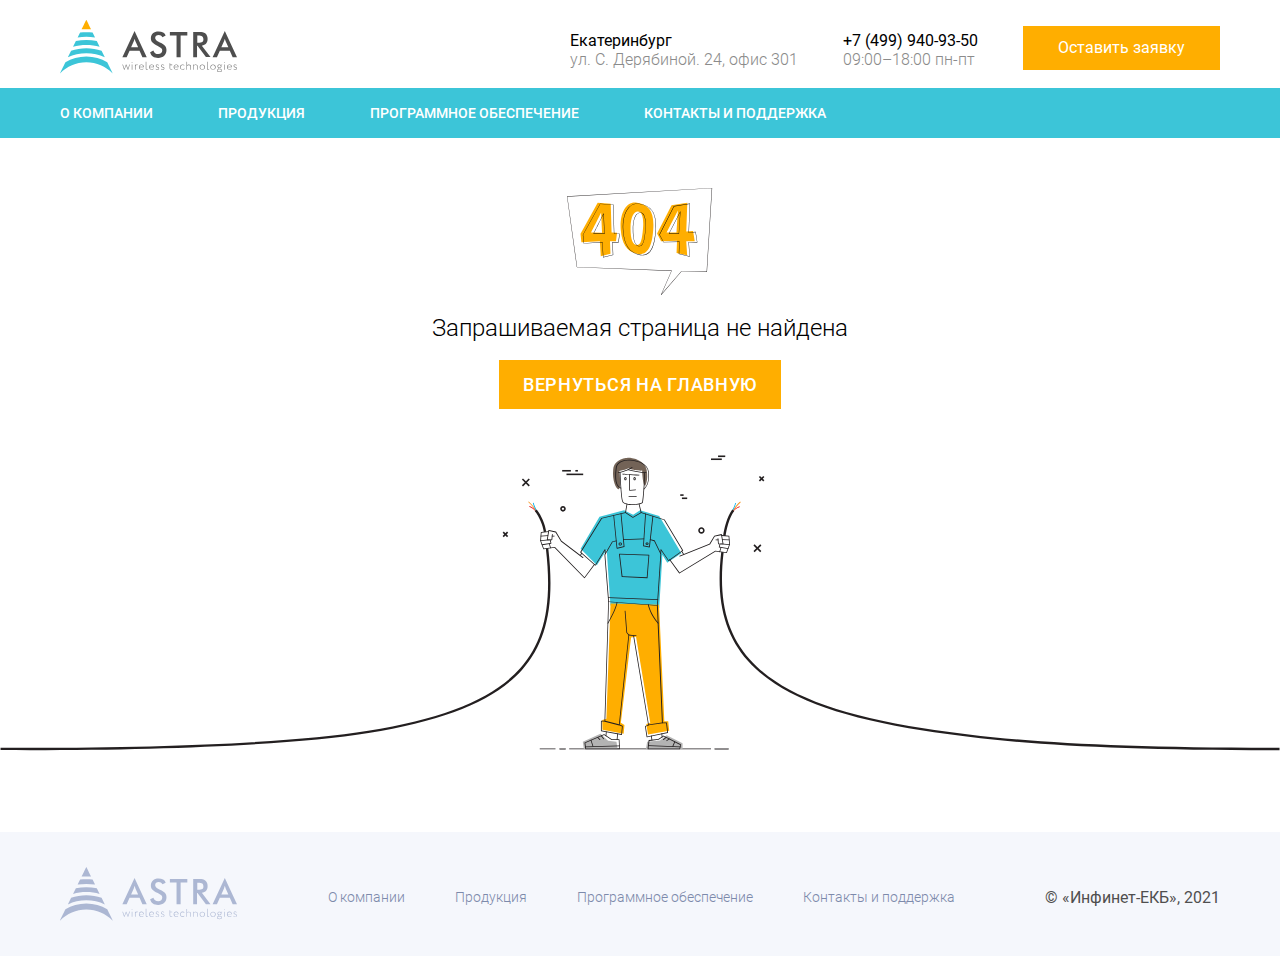
==== infinet-ekb-00-404.html @ 6ecb18d7 "desktop" ====
<!DOCTYPE html>
<html lang="ru">
    <head>
        <meta charset="utf-8" />
        <title>Инфинет-ЕКБ</title>

        <link rel="stylesheet" href="css/styles.css" />

        <meta http-equiv="x-ua-compatible" content="ie=edge" />
        <meta name="viewport" content="width=device-width" />
    </head>

    <body>

        <!-- wrapper -->
        <div class="wrapper">

            <header>
                <div class="header-container">
                    <div class="container">
                        <div class="logo"><a href="#"><svg><use xlink:href="images/sprite.svg#logo"></use></svg><svg><use xlink:href="images/sprite.svg#logo-fixed"></use></svg></a></div>

                        <div class="header-btn"><a href="windows/request.html" class="window-link">Оставить заявку</a></div>

                        <div class="header-phone">
                            <div class="header-text"><a href="tel:+74999409350">+7 (499) 940-93-50</a></div>
                            <div class="header-notice">09:00–18:00 пн-пт</div>
                        </div>

                        <div class="header-address">
                            <div class="header-text">Екатеринбург</div>
                            <div class="header-notice">ул. С. Дерябиной. 24, офис 301</div>
                        </div>
                    </div>
                </div>

                <nav class="nav">
                    <div class="container">
                        <ul>
                            <li><a href="#company">О компании</a></li>
                            <li><a href="#catalogue">Продукция</a></li>
                            <li><a href="#software">Программное обеспечение</a></li>
                            <li><a href="#contacts">Контакты и поддержка</a></li>
                        </ul>
                    </div>
                </nav>
            </header>

            <div class="page-404">
                <div class="page-404-title"><img src="images/page-404-title.svg" alt="" /></div>
                <div class="page-404-text">Запрашиваемая страница не найдена</div>
                <div class="page-404-link"><a href="#">вернуться на главную</a></div>
                <div class="page-404-img"><img src="images/page-404-img.svg" alt="" /></div>
            </div>

        </div>
        <!-- wrapper END -->

        <footer>
            <div class="container">
                <div class="footer-container">
                    <div class="footer-menu">
                        <ul>
                            <li><a href="#company">О компании</a></li>
                            <li><a href="#catalogue">Продукция</a></li>
                            <li><a href="#software">Программное обеспечение</a></li>
                            <li><a href="#contacts">Контакты и поддержка</a></li>
                        </ul>
                    </div>
                    <div class="footer-logo"><svg><use xlink:href="images/sprite.svg#logo-footer"></use></svg></div>
                    <div class="footer-copyrights">© «Инфинет-ЕКБ», 2021</div>
                </div>
            </div>
        </footer>

        <script>
            var pathTemplate = './';
        </script>
        <script src="js/fonts.js"></script>

        <script src="js/svg4everybody.min.js"></script>
        <script>svg4everybody();</script>

        <script src="js/jquery-3.4.1.min.js"></script>
        <script src="js/jquery.mask.min.js"></script>
        <script src="js/validation/jquery.validate.min.js"></script>
        <script src="js/validation/messages_ru.js"></script>
        <script src="js/tools.js"></script>

    </body>
</html>
---- css/styles.css ----
*,
*::before,
*::after {outline:none; box-sizing:border-box}

html {min-width:480px; height:100%}

body {min-width:480px; height:100%; margin:0; padding:0; font:300 18px/27px Roboto, sans-serif; color:#000; background:#fff; -webkit-text-size-adjust:100%; -webkit-font-smoothing:antialiased; -moz-osx-font-smoothing:grayscale; overflow-anchor:none}
.fonts-loaded body {font-family:Roboto, sans-serif}

a {color:#00aec6; text-decoration:underline}
@media screen and (min-width:1200px) {
    a:hover {text-decoration:none}
}

img {border:none; max-width:100%; height:auto}
iframe {border:none; max-width:100%}

::-ms-clear {display:none}

strong, b {font-weight:bold}

h1 {margin:80px 0 40px 0; padding:0; font-weight:normal; font-size:48px; line-height:48px}
h2 {margin:60px 0 30px 0; padding:0; font-weight:normal; font-size:24px; line-height:36px}
p {margin:27px 0; padding:0}

.form-label {margin:30px 0 0 0; font-weight:normal}
.form-label:first-child {margin:0}
.form-label span {color:#ffda8b}

.form-input {position:relative; margin:3px 0 0 0}
.form-input input,
.form-input textarea {position:relative; border:2px solid #fff; font:24px/36px Arial, sans-serif; color:#000; vertical-align:top; margin:0; padding:9px 13px 10px 13px; width:100%; height:59px; box-sizing:border-box; outline:none; border-radius:0; background:#fff; -webkit-appearance:none; transition:border-color 0.2s}
.fonts-loaded .form-input input,
.fonts-loaded .form-input textarea {font-family:Roboto, sans-serif}
.form-input textarea {height:156px; resize:none; overflow:auto}
.form-input input.error,
.form-input textarea.error {border-color:#ffda8b}
label.error {display:block; position:absolute; right:0; bottom:-27px; font-weight:normal; font-size:18px; line-height:27px; letter-spacing:0; text-align:right; color:#ffda8b}

.form-input input:-webkit-autofill,
.form-input input:-webkit-autofill:active,
.form-input input:-webkit-autofill:focus,
.form-input input:-webkit-autofill:hover {-webkit-text-fill-color:#000; caret-color:#000; -webkit-transition:background-color 999999s ease-in-out 0s; transition:background-color 999999s ease-in-out 0s}

.form-checkbox {font-size:16px; line-height:19px; font-weight:normal}
.form-checkbox::after {content:""; display:block; clear:both}
.form-checkbox label {float:left; display:block; cursor:pointer; position:relative}
.form-checkbox input {display:none}
.form-checkbox span {display:block; position:relative; padding:0 0 0 28px}
.form-checkbox span::before {content:""; display:block; width:20px; height:20px; border:1px solid #fff; position:absolute; left:0; top:0; background:url(../images/checkbox.svg) no-repeat -999px -999px}
.form-checkbox input.error+span,
.form-checkbox input.error+label.error+span {padding-bottom:27px}
.form-checkbox input.error+span::before,
.form-checkbox input.error+label.error+span::before {border-color:#ffda8b}
.form-checkbox input:checked+span::before,
.form-checkbox input:checked+label.error+span::before {background-position:center; border-color:#fff; background-color:#ffae00}
.form-checkbox label.error {position:absolute; float:none; bottom:0}

.form-submit input {display:inline-block; vertical-align:top; margin:0; padding:0 30px; height:59px; overflow:visible; outline:none; text-decoration:none; background:transparent; color:#fff; border:2px solid #fff; border-radius:0; font:500 14px/55px Arial, Helvetica, sans-serif; letter-spacing:0.05em; text-transform:uppercase; text-align:center; position:relative; -webkit-appearance:none; cursor:pointer; transition:background 0.2s; box-sizing:border-box}
.fonts-loaded .form-submit input {font-family:Roboto, sans-serif}
@media screen and (min-width:1200px) {
    .form-submit input:hover {background:#ffae00}
}

.form-ctrl {margin:30px 0 0 0}
.form-ctrl::after {content:""; display:block; clear:both}
.form-ctrl .form-checkbox {float:left; margin:21px 0 0 0}
.form-ctrl .form-submit {float:right}

.container {max-width:1200px; margin:0 auto; padding:0 20px}
.container::after {content:""; display:block; clear:both}

.wrapper {width:100%; min-width:480px; min-height:100%; position:relative; overflow:hidden; padding:0 0 205px 0}

header {height:138px}

.header-container {height:88px}

@media screen and (min-width:1200px) {
    header.fixed .header-container {position:fixed; left:0; top:-88px; right:0; z-index:99}
}

.logo {float:left; margin:20px 0 0 0}
.logo svg {display:block; fill:none; width:177px; height:54px}
.logo svg:nth-child(2) {display:none}

@media screen and (min-width:1200px) {
    header.fixed .logo {margin:0; position:relative; top:99px}
    header.fixed .logo svg {width:89px; height:28px}
    header.fixed .logo svg:nth-child(1) {display:none}
    header.fixed .logo svg:nth-child(2) {display:block}
}

.header-btn {float:right; margin:26px 0 0 0}
.header-btn a {display:block; width:197px; height:44px; background:#ffae00; color:#fff; font-weight:normal; font-size:16px; line-height:44px; text-decoration:none; text-align:center; transition:background 0.2s}
@media screen and (min-width:1200px) {
    .header-btn a:hover {background:rgba(255, 174, 0, 0.8)}
}

@media screen and (min-width:1200px) {
    header.fixed .header-btn {margin:0; position:relative; top:88px}
    header.fixed .header-btn a {height:50px; line-height:50px}
}

.header-phone {float:right; margin:31px 45px 0 0}
.header-address {float:right; margin:31px 45px 0 0}
.header-text {font-size:16px; line-height:19px; font-weight:normal}
.header-text a {color:#000; text-decoration:none}
@media screen and (min-width:1200px) {
    .header-text a:hover {text-decoration:underline}
}
.header-notice {font-size:16px; line-height:19px; color:#8b8b8b}

.nav {height:50px; background:#3cc5d8}
.nav ul {margin:0; padding:0; list-style:none; font-weight:500; font-size:14px; line-height:50px; text-transform:uppercase}
.nav ul li {float:left; margin:0 0 0 65px; padding:0}
.nav ul li:first-child {margin:0}
.nav ul li::before {display:none}
.nav ul li a {color:#fff; text-decoration:none}
@media screen and (min-width:1200px) {
    .nav ul li a:hover {text-decoration:underline}
}

@media screen and (min-width:1200px) {
    header.fixed .nav {position:fixed; left:0; top:0; right:0; z-index:98; box-shadow:0px 10px 10px rgba(0, 0, 0, 0.15)}
    header.fixed .nav ul {margin:0 0 0 201px}
    header.fixed .nav ul li {margin:0 0 0 50px}
    header.fixed .nav ul li:first-child {margin:0}
}

.promo {background:url(../images/promo.jpg) no-repeat center; background-size:cover; padding:80px 0; color:#fff}
.promo-title {font-weight:500; font-size:48px; line-height:62px}
.promo-list {margin:30px 0 0 0}
.promo-list ul {margin:0; padding:0; list-style:none}
.promo-list ul li {margin:10px 0 0 0; padding:0 0 0 20px; position:relative}
.promo-list ul li::before {display:none}
.promo-list ul li::after {content:""; display:block; width:10px; height:11px; position:absolute; left:0; top:8px; background:url(../images/li.svg) no-repeat}

.main-block {padding:100px 0 0 0}
.main-block-title {font-weight:normal; font-size:48px; line-height:48px}

.company {margin:40px 0 0 0; display:table; width:100%}
.company-text {display:table-cell; vertical-align:middle; padding:0 78px 0 0}
.company-text-main {font-weight:normal; font-size:24px; line-height:36px}
.company-text-add {margin:20px 0 0 0}
.company-photo {display:table-cell; vertical-align:middle; width:590px}
.company-photo-inner {position:relative; width:590px; line-height:0}
.company-photo-inner img {display:block; width:100%}
.company-photo-inner::after {content:""; display:block; position:absolute; left:0; bottom:0; border-left:50px solid #fff; border-top:50px solid transparent}

.catalogue-text {margin:40px 0 0 0}

.catalogue {margin:28px 0 0 0; border-top:1px solid #e7e7e7; border-left:1px solid #e7e7e7; font-size:0; line-height:0; letter-spacing:-1px}
.catalogue-item {display:inline-block; vertical-align:top; width:25%; border-bottom:1px solid #e7e7e7; border-right:1px solid #e7e7e7}
.catalogue-item a {display:block; position:relative; padding:40px 30px; text-decoration:none; color:#000; transition:box-shadow 0.2s}
@media screen and (min-width:1200px) {
    .catalogue-item a:hover {z-index:1; box-shadow:0 0 10px rgba(0, 0, 0, 0.15)}
}
.catalogue-item-photo {height:220px; line-height:220px; text-align:center}
.catalogue-item-photo img {display:inline-block; vertical-align:middle; max-height:100%}
.catalogue-item-title {display:table; width:100%; margin:22px 0 0 0}
.catalogue-item-title-type {display:table-cell; vertical-align:middle; width:46px}
.catalogue-item-title-type-inner {width:46px; height:53px; position:relative; text-align:center; padding:27px 0 0 0; font-size:14px; line-height:16px; letter-spacing:0; font-weight:bold; color:#fff; text-transform:uppercase}
.catalogue-item-title-type-inner svg {display:block; width:46px; height:53px; position:absolute; left:0; top:0; fill:none}
.catalogue-item-title-type-inner span {position:relative}
.catalogue-item-title-text {display:table-cell; vertical-align:middle; padding:0 0 0 16px; font-size:18px; line-height:27px; letter-spacing:0; font-weight:normal; text-decoration:underline}
@media screen and (min-width:1200px) {
    .catalogue-item a:hover .catalogue-item-title-text {text-decoration:none}
}

.catalogue-docs-title {margin:60px 0 0 0; font-weight:normal; font-size:30px; line-height:45px}
.catalogue-docs {margin:30px 0 0 0}

.doc-link {margin:20px 0 0 0}
.doc-link a {display:table; text-decoration:none; color:#000}
.doc-link-icon {display:table-cell; vertical-align:middle; width:46px}
.doc-link-icon-inner {width:46px; height:53px; position:relative; text-align:center; padding:27px 0 0 0; font-size:14px; line-height:16px; letter-spacing:0; font-weight:bold; color:#fff; text-transform:uppercase}
.doc-link-icon-inner svg {display:block; width:46px; height:53px; position:absolute; left:0; top:0; fill:none}
.doc-link-icon-inner span {position:relative}
.doc-link-text {display:table-cell; vertical-align:bottom; padding:0 0 5px 13px; font-weight:normal}
.doc-link-title {text-decoration:underline}
@media screen and (min-width:1200px) {
    .doc-link a:hover .doc-link-title {text-decoration:none}
}
.doc-link-size {text-decoration:underline; color:#acb7d3; margin:0 0 0 5px}
@media screen and (min-width:1200px) {
    .doc-link a:hover .doc-link-size {text-decoration:none}
}

.software-about {margin:40px 0 0 0; display:table; width:100%}
.software-about-text {display:table-cell; vertical-align:middle; padding:0 0 0 49px}
.software-about-text-main {font-weight:normal; font-size:24px; line-height:36px}
.software-about-text-add {margin:20px 0 0 0}
.software-about-photo {display:table-cell; vertical-align:middle; width:460px}
.software-about-photo-inner {position:relative; width:460px; line-height:0}
.software-about-photo-inner img {display:block; width:100%}
.software-about-photo-inner::after {content:""; display:block; position:absolute; left:0; bottom:0; border-left:50px solid #fff; border-top:50px solid transparent}

.software-terms {margin:40px 0 0 0; display:table; width:100%}
.software-terms-text {display:table-cell; vertical-align:middle; padding:0 57px 0 0}
.software-terms-text-main {font-weight:normal; font-size:24px; line-height:36px}
.software-terms-text-add {margin:30px 0 0 0}
.software-terms-text-add p {margin:27px 0 0 0}
.software-terms-text-add p:first-child {margin:0}
.software-terms-photo {display:table-cell; vertical-align:middle; width:460px}
.software-terms-photo-inner {position:relative; width:460px; line-height:0}
.software-terms-photo-inner img {display:block; width:100%}
.software-terms-photo-inner::after {content:""; display:block; position:absolute; left:0; bottom:0; border-left:50px solid #fff; border-top:50px solid transparent}

.software-docs {margin:60px 0 0 0}

.contacts::after {content:""; display:block; clear:both}
.contacts-info {float:left; width:33.88%; padding:59px 0 0 0}

.contacts-rows {margin:40px 0 0 0}
.contacts-row {margin:30px 0 0 0}
.contacts-row-label {font-weight:normal; color:#a7a4a1}
.contacts-row-text {font-weight:normal; font-size:24px; line-height:36px; margin:5px 0 0 0}
.contacts-phone {color:#000; text-decoration:none}
@media screen and (min-width:1200px) {
    .contacts-phone:hover {text-decoration:underline}
}
.contacts-row-notice {margin:10px 0 0 0; font-weight:normal}
.contacts-docs {margin:50px 0 0 0; border-top:1px solid #acb7d3; padding:10px 0 0 0}

.support {float:right; width:55.26%; padding:49px 36px 37px 36px; border-top:10px solid #ffda8b; background:#3cc5d8; color:#fff; position:relative}
.support::before {content:""; display:block; position:absolute; left:0; bottom:0; border-left:35px solid #fff; border-top:35px solid transparent}
.support form {margin:40px 0 0 0; padding:0}
.support a {color:#fff}

.page-text {max-width:766px; margin:0 auto}

.page-404 {margin:50px 0 0 0; text-align:center}
.page-404-title {line-height:0; padding:0 32px 0 0 0}
.page-404-text {margin:20px 0 0 0; font-size:24px; line-height:24px}
.page-404-link {margin:20px 0 0 0}
.page-404-link a {display:inline-block; vertical-align:top; width:282px; height:49px; background:#ffae00; color:#fff; font-weight:500; font-size:18px; line-height:49px; text-decoration:none; text-align:center; transition:background 0.2s; text-transform:uppercase; letter-spacing:0.04em}
@media screen and (min-width:1200px) {
    .header-btn a:hover {background:rgba(255, 174, 0, 0.8)}
}
.page-404-img {line-height:0; margin:46px 0 0 0}
.page-404-img img {display:block; width:100%}

footer {height:124px; position:relative; margin:-124px 0 0 0; background:#f5f7fc}

.footer-container {position:relative}

.footer-menu {float:right; margin:55px 22.84% 0 0; font-size:14px; line-height:21px}
.footer-menu ul {margin:0; padding:0; list-style:none}
.footer-menu ul li {float:left; margin:0 0 0 50px; padding:0}
.footer-menu ul li:first-child {margin:0}
.footer-menu ul li::before {display:none}
.footer-menu ul li a {color:#7d8aab; text-decoration:none}
@media screen and (min-width:1200px) {
    .footer-menu ul li a:hover {text-decoration:underline}
}

.footer-logo {position:absolute; left:0; top:35px}
.footer-logo svg {display:block; fill:none; width:177px; height:54px}

.footer-copyrights {position:absolute; right:0; top:56px; font-size:16px; line-height:19px; color:#504f4f; font-weight:normal}

.window-open,
.window-open body {overflow:hidden; position:fixed; left:0; top:0; right:0; bottom:0}

.window {position:fixed; left:0; top:0; right:0; bottom:0; overflow:auto; z-index:999; background:rgba(0, 67, 77, 0.8); text-align:center}
.window::before {content:""; display:inline-block; height:100%; vertical-align:middle}
.window-loading {position:absolute; left:0; top:0; right:0; bottom:0; background:url(../images/loading.gif) no-repeat center}
.window-container {display:inline-block; vertical-align:middle; position:relative; text-align:left; background:#3cc5d8; margin:0; transition:opacity 0.2s}
.window-container-preload {opacity:0}
.window-close {display:block; position:absolute; right:0; top:0; width:94px; height:106px}
.window-close svg {display:block; width:24px; height:24px; fill:#fff; transition:fill 0.2s; position:absolute; left:50%; top:50%; margin:-12px 0 0 -12px}
@media screen and (min-width:1200px) {
    .window-close:hover svg {fill:#ffae00}
}

.window-request {width:640px}

.window-title {background:#0fa7bc; padding:32px 94px 32px 37px; color:#fff; font-size:42px; line-height:42px}

.window-form-container {padding:40px 35px; color:#fff}
.window-form-container a {color:#fff}

.window-form-container form {margin:0; padding:0}
.window-form-container .form-ctrl {margin:20px 0 0 0}
.window-form-container .form-ctrl .form-checkbox {float:none; margin:0}
.window-form-container .form-ctrl .form-submit {float:none; margin:53px -35px -40px -35px; background:#0fa7bc; padding:24px 35px; text-align:right}

.window-btns {padding:24px 35px; text-align:center; background:#0fa7bc}
.window-btns a {display:inline-block; vertical-align:top; margin:0; min-width:230px; padding:0 30px; height:59px; overflow:visible; outline:none; text-decoration:none; background:transparent; color:#fff; border:2px solid #fff; border-radius:0; font-weight:500; font-size:18px; line-height:55px; letter-spacing:0.05em; text-transform:uppercase; text-align:center; position:relative; -webkit-appearance:none; cursor:pointer; transition:background 0.2s; box-sizing:border-box}
@media screen and (min-width:1200px) {
    .window-btns a:hover {background:#ffae00}
}

.window-success-container {display:table; margin:23px 0 32px 53px}
.window-success-icon {display:table-cell; vertical-align:middle; width:178px; padding:18px 70px 18px 0}
.window-success-icon svg {display:block; width:108px; height:108px}
.window-success-text {display:table-cell; vertical-align:middle; border-left:1px solid #fff; padding:0 0 0 70px; width:300px; font-size:24px; line-height:36px; font-weight:normal}
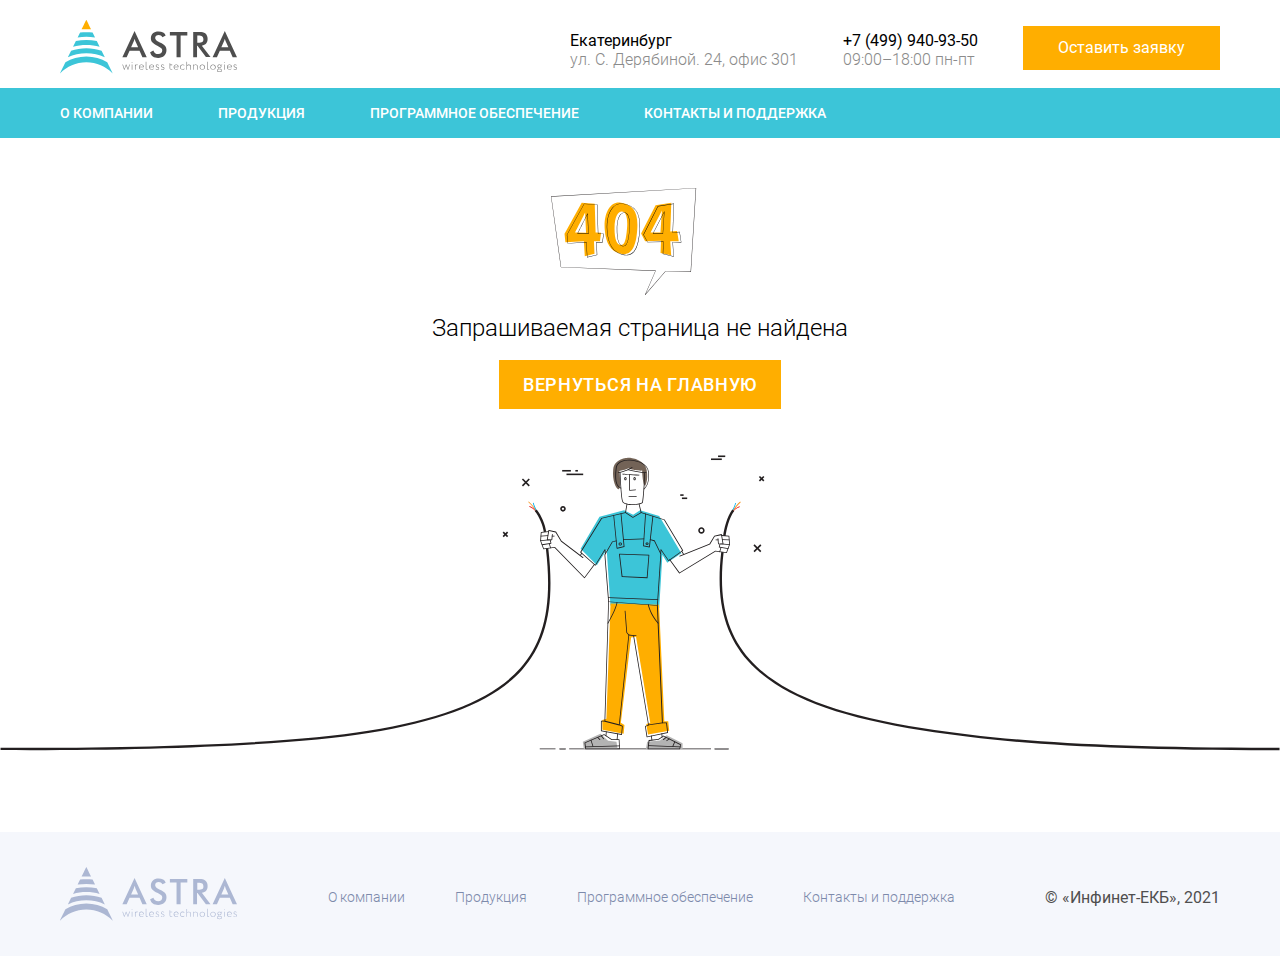
==== commit fa7b69ac: "adaptive" ====
--- a/infinet-ekb-00-404.html
+++ b/infinet-ekb-00-404.html
@@ -18,7 +18,15 @@
             <header>
                 <div class="header-container">
                     <div class="container">
-                        <div class="logo"><a href="#"><svg><use xlink:href="images/sprite.svg#logo"></use></svg><svg><use xlink:href="images/sprite.svg#logo-fixed"></use></svg></a></div>
+                        <div class="logo">
+                            <a href="#">
+                                <svg><use xlink:href="images/sprite.svg#logo"></use></svg>
+                                <svg><use xlink:href="images/sprite.svg#logo-fixed"></use></svg>
+                                <svg><use xlink:href="images/sprite.svg#logo-mobile"></use></svg>
+                            </a>
+                        </div>
+
+                        <a href="#" class="mobile-menu-link"><svg><use xlink:href="images/sprite.svg#mobile-menu-link"></use></svg><svg><use xlink:href="images/sprite.svg#mobile-menu-close"></use></svg></a>
 
                         <div class="header-btn"><a href="windows/request.html" class="window-link">Оставить заявку</a></div>
 
--- a/css/styles.css
+++ b/css/styles.css
@@ -7,6 +7,14 @@
 body {min-width:480px; height:100%; margin:0; padding:0; font:300 18px/27px Roboto, sans-serif; color:#000; background:#fff; -webkit-text-size-adjust:100%; -webkit-font-smoothing:antialiased; -moz-osx-font-smoothing:grayscale; overflow-anchor:none}
 .fonts-loaded body {font-family:Roboto, sans-serif}
 
+@media screen and (min-width:1800px) {
+    body {font-size:20px; line-height:30px}
+}
+
+@media screen and (max-width:767px) {
+    body {font-size:20px; line-height:30px}
+}
+
 a {color:#00aec6; text-decoration:underline}
 @media screen and (min-width:1200px) {
     a:hover {text-decoration:none}
@@ -19,9 +27,23 @@
 
 strong, b {font-weight:bold}
 
-h1 {margin:80px 0 40px 0; padding:0; font-weight:normal; font-size:48px; line-height:48px}
+h1 {margin:60px 0 40px 0; padding:0; font-weight:normal; font-size:48px; line-height:48px}
 h2 {margin:60px 0 30px 0; padding:0; font-weight:normal; font-size:24px; line-height:36px}
 p {margin:27px 0; padding:0}
+
+@media screen and (min-width:1800px) {
+    h2 {margin:40px 0 20px 0}
+}
+
+@media screen and (max-width:1199px) {
+    h1 {margin:60px 0 20px 0; font-size:36px; line-height:47px}
+    h2 {margin:40px 0 20px 0}
+}
+
+@media screen and (max-width:767px) {
+    h1 {margin:40px 0 20px 0}
+    h2 {margin:60px 0 20px 0}
+}
 
 .form-label {margin:30px 0 0 0; font-weight:normal}
 .form-label:first-child {margin:0}
@@ -67,22 +89,61 @@
 .form-ctrl .form-checkbox {float:left; margin:21px 0 0 0}
 .form-ctrl .form-submit {float:right}
 
-.container {max-width:1200px; margin:0 auto; padding:0 20px}
+@media screen and (max-width:767px) {
+    .form-ctrl {margin:20px 0 0 0}
+    .form-ctrl .form-checkbox {float:none; margin:0}
+    .form-ctrl .form-submit {margin:30px 0 0 0; float:none; text-align:right}
+}
+
+.container {margin:0 auto; padding:0 60px}
 .container::after {content:""; display:block; clear:both}
 
+@media screen and (min-width:1800px) {
+    .container {padding:0 160px}
+}
+
+@media screen and (max-width:1199px) {
+    .container {padding:0 40px}
+}
+
+@media screen and (max-width:767px) {
+    .container {padding:0 20px}
+}
+
 .wrapper {width:100%; min-width:480px; min-height:100%; position:relative; overflow:hidden; padding:0 0 205px 0}
 
+@media screen and (max-width:1199px) {
+    .wrapper {padding:138px 0 225px 0}
+}
+
+@media screen and (max-width:767px) {
+    .wrapper {padding:82px 0 270px 0}
+}
+
 header {height:138px}
 
+@media screen and (max-width:1199px) {
+    header {position:fixed; left:0; top:0; right:0; z-index:99; background:#fff; box-shadow:0px 10px 10px rgba(0, 0, 0, 0.15)}
+}
+
+@media screen and (max-width:767px) {
+    header {height:82px}
+}
+
 .header-container {height:88px}
 
 @media screen and (min-width:1200px) {
     header.fixed .header-container {position:fixed; left:0; top:-88px; right:0; z-index:99}
+}
+
+@media screen and (max-width:767px) {
+    .header-container {height:82px}
 }
 
 .logo {float:left; margin:20px 0 0 0}
 .logo svg {display:block; fill:none; width:177px; height:54px}
 .logo svg:nth-child(2) {display:none}
+.logo svg:nth-child(3) {display:none}
 
 @media screen and (min-width:1200px) {
     header.fixed .logo {margin:0; position:relative; top:99px}
@@ -91,6 +152,33 @@
     header.fixed .logo svg:nth-child(2) {display:block}
 }
 
+@media screen and (max-width:1199px) {
+    .logo {margin:22px 0 0 0}
+    .logo svg {width:157px; height:44px}
+}
+
+@media screen and (max-width:767px) {
+    .logo {margin:24px 0 0 0}
+    .logo svg {width:127px; height:36px}
+    .logo svg:nth-child(1) {display:none}
+    .logo svg:nth-child(2) {display:none}
+    .logo svg:nth-child(3) {display:block}
+}
+
+.mobile-menu-link {display:none}
+
+@media screen and (max-width:767px) {
+    .mobile-menu-link {display:block; float:right; margin:0 -20px 0 0; width:80px; height:82px; overflow:hidden; position:relative}
+    .mobile-menu-link svg {display:block; position:absolute; left:50%; top:50%; transform:translate(-50%, -50%)}
+    .mobile-menu-link svg:nth-child(1) {width:40px; height:18px}
+    .mobile-menu-link svg:nth-child(2) {display:none; width:31px; height:32px}
+    .mobile-menu-open .mobile-menu-link svg:nth-child(1) {display:none}
+    .mobile-menu-open .mobile-menu-link svg:nth-child(2) {display:block}
+
+    .mobile-menu-open,
+    .mobile-menu-open body {overflow:hidden; position:fixed; left:0; top:0; right:0; bottom:0}
+}
+
 .header-btn {float:right; margin:26px 0 0 0}
 .header-btn a {display:block; width:197px; height:44px; background:#ffae00; color:#fff; font-weight:normal; font-size:16px; line-height:44px; text-decoration:none; text-align:center; transition:background 0.2s}
 @media screen and (min-width:1200px) {
@@ -100,6 +188,18 @@
 @media screen and (min-width:1200px) {
     header.fixed .header-btn {margin:0; position:relative; top:88px}
     header.fixed .header-btn a {height:50px; line-height:50px}
+}
+
+@media screen and (min-width:1800px) {
+    .header-btn a {width:250px}
+}
+
+@media screen and (max-width:1199px) {
+    .header-btn a {width:157px}
+}
+
+@media screen and (max-width:767px) {
+    .header-btn {display:none}
 }
 
 .header-phone {float:right; margin:31px 45px 0 0}
@@ -110,6 +210,26 @@
     .header-text a:hover {text-decoration:underline}
 }
 .header-notice {font-size:16px; line-height:19px; color:#8b8b8b}
+
+@media screen and (min-width:1800px) {
+    .header-phone {margin:31px 40px 0 0}
+    .header-address {margin:31px 40px 0 0}
+}
+
+@media screen and (max-width:1199px) {
+    .header-phone {margin:31px 30px 0 0}
+    .header-address {margin:31px 25px 0 0}
+    .header-text {font-size:12px; line-height:14px}
+    .header-notice {margin:1px 0 0 0; font-size:12px; line-height:14px}
+}
+
+@media screen and (max-width:767px) {
+    .header-phone {float:right; margin:22px 0 0 0}
+    .header-address {display:none}
+    .header-text {font-size:16px; line-height:37px}
+    .header-text a {display:block; height:37px; padding:0 14px; background:#f5f7fc; border-radius:5px}
+    .header-notice {display:none}
+}
 
 .nav {height:50px; background:#3cc5d8}
 .nav ul {margin:0; padding:0; list-style:none; font-weight:500; font-size:14px; line-height:50px; text-transform:uppercase}
@@ -126,6 +246,22 @@
     header.fixed .nav ul {margin:0 0 0 201px}
     header.fixed .nav ul li {margin:0 0 0 50px}
     header.fixed .nav ul li:first-child {margin:0}
+}
+
+@media screen and (max-width:1199px) {
+    .nav ul {height:50px; text-align:justify; position:relative; overflow:hidden}
+    .nav ul::after {content:""; display:inline-block; width:100%}
+    .nav ul li {float:none; margin:0; display:inline-block; vertical-align:top}
+}
+
+@media screen and (max-width:767px) {
+    .nav {display:none; height:auto; position:fixed; left:0; border-top:1px solid #e4e4e4; top:82px; right:0; bottom:0; overflow:auto; background:#fff; z-index:99}
+    .mobile-menu-open .nav {display:block}
+    .nav .container {padding:0}
+    .nav ul {height:auto; text-align:left}
+    .nav ul::after {display:none}
+    .nav ul li {display:block; border-bottom:1px solid #e4e4e4}
+    .nav ul li a {display:block; padding:29px 20px; font-size:20px; line-height:30px; text-transform:none; font-weight:normal; color:#4e4e4e}
 }
 
 .promo {background:url(../images/promo.jpg) no-repeat center; background-size:cover; padding:80px 0; color:#fff}
@@ -136,19 +272,76 @@
 .promo-list ul li::before {display:none}
 .promo-list ul li::after {content:""; display:block; width:10px; height:11px; position:absolute; left:0; top:8px; background:url(../images/li.svg) no-repeat}
 
-.main-block {padding:100px 0 0 0}
+@media screen and (max-width:1199px) {
+    .promo {padding:62px 0 76px 0}
+    .promo-title {font-size:40px; line-height:52px}
+    .promo-list {margin:20px 0 0 0}
+}
+
+@media screen and (max-width:767px) {
+    .promo {padding:50px 0 65px 0}
+    .promo-title {font-size:36px; line-height:49px}
+    .promo-list {margin:40px 0 0 0; font-size:18px; line-height:23px}
+    .promo-list ul li {margin:15px 0 0 0}
+    .promo-list ul li::after {top:6px}
+}
+
+.main-block {margin:100px 0 0 0}
 .main-block-title {font-weight:normal; font-size:48px; line-height:48px}
+
+@media screen and (max-width:1199px) {
+    .main-block {margin:60px 0 0 0}
+}
+
+@media screen and (max-width:767px) {
+    .main-block {margin:80px 0 0 0}
+    .main-block-title {font-size:36px; line-height:36px}
+}
 
 .company {margin:40px 0 0 0; display:table; width:100%}
 .company-text {display:table-cell; vertical-align:middle; padding:0 78px 0 0}
 .company-text-main {font-weight:normal; font-size:24px; line-height:36px}
+.company-photo-tablet {display:none}
 .company-text-add {margin:20px 0 0 0}
 .company-photo {display:table-cell; vertical-align:middle; width:590px}
 .company-photo-inner {position:relative; width:590px; line-height:0}
 .company-photo-inner img {display:block; width:100%}
 .company-photo-inner::after {content:""; display:block; position:absolute; left:0; bottom:0; border-left:50px solid #fff; border-top:50px solid transparent}
 
+@media screen and (min-width:1800px) {
+    .company {margin:30px 0 0 0}
+    .company-photo {width:655px}
+    .company-photo-inner {width:655px}
+}
+
+@media screen and (max-width:1199px) {
+    .company {margin:20px 0 0 0; display:block; width:auto}
+    .company-text {display:block; padding:0}
+    .company-photo-tablet {display:block; margin:20px 0 0 0; position:relative}
+    .company-photo-tablet::after {content:""; display:block; position:absolute; left:0; bottom:0; border-left:50px solid #fff; border-top:50px solid transparent}
+    .company-photo-tablet img {display:block; width:100%}
+    .company-photo {display:none}
+}
+
+@media screen and (max-width:767px) {
+    .company {margin:30px 0 0 0}
+    .company-photo-tablet {margin:30px 0 0 0}
+    .company-text-add {margin:30px 0 0 0}
+}
+
 .catalogue-text {margin:40px 0 0 0}
+
+@media screen and (min-width:1800px) {
+    .catalogue-text {margin:30px 0 0 0}
+}
+
+@media screen and (max-width:1199px) {
+    .catalogue-text {margin:20px 0 0 0}
+}
+
+@media screen and (max-width:767px) {
+    .catalogue-text {margin:30px 0 0 0}
+}
 
 .catalogue {margin:28px 0 0 0; border-top:1px solid #e7e7e7; border-left:1px solid #e7e7e7; font-size:0; line-height:0; letter-spacing:-1px}
 .catalogue-item {display:inline-block; vertical-align:top; width:25%; border-bottom:1px solid #e7e7e7; border-right:1px solid #e7e7e7}
@@ -168,8 +361,42 @@
     .catalogue-item a:hover .catalogue-item-title-text {text-decoration:none}
 }
 
+@media screen and (min-width:1800px) {
+    .catalogue {margin:86px 0 0 0}
+    .catalogue-item a {padding:30px}
+    .catalogue-item-title {max-width:220px; margin:58px auto 0 auto}
+}
+
+@media screen and (max-width:1199px) {
+    .catalogue {margin:36px 0 0 0}
+    .catalogue-item {width:50%}
+    .catalogue-item a {padding:30px 60px}
+}
+
+@media screen and (max-width:767px) {
+    .catalogue {margin:30px 0 0 0}
+    .catalogue-item {width:auto; display:block}
+    .catalogue-item a {display:table; width:100%; padding:0; table-layout:fixed}
+    .catalogue-item-photo {display:table-cell; vertical-align:middle; width:188px; padding:20px; height:185px; line-height:0}
+    .catalogue-item-text {display:table-cell; vertical-align:middle; padding:0 20px}
+    .catalogue-item-title {margin:0}
+}
+
 .catalogue-docs-title {margin:60px 0 0 0; font-weight:normal; font-size:30px; line-height:45px}
 .catalogue-docs {margin:30px 0 0 0}
+
+@media screen and (min-width:1800px) {
+    .catalogue-docs-title {margin:50px 0 0 0}
+}
+
+@media screen and (max-width:1199px) {
+    .catalogue-docs-title {margin:40px 0 0 0}
+    .catalogue-docs {margin:20px 0 0 0}
+}
+
+@media screen and (max-width:767px) {
+    .catalogue-docs-title {margin:30px 0 0 0; font-size:24px; line-height:36px}
+}
 
 .doc-link {margin:20px 0 0 0}
 .doc-link a {display:table; text-decoration:none; color:#000}
@@ -187,6 +414,10 @@
     .doc-link a:hover .doc-link-size {text-decoration:none}
 }
 
+@media screen and (max-width:767px) {
+    .doc-link-text {font-size:18px; line-height:27px}
+}
+
 .software-about {margin:40px 0 0 0; display:table; width:100%}
 .software-about-text {display:table-cell; vertical-align:middle; padding:0 0 0 49px}
 .software-about-text-main {font-weight:normal; font-size:24px; line-height:36px}
@@ -195,6 +426,23 @@
 .software-about-photo-inner {position:relative; width:460px; line-height:0}
 .software-about-photo-inner img {display:block; width:100%}
 .software-about-photo-inner::after {content:""; display:block; position:absolute; left:0; bottom:0; border-left:50px solid #fff; border-top:50px solid transparent}
+
+@media screen and (min-width:1800px) {
+    .software-about-photo {width:520px}
+    .software-about-photo-inner {width:520px}
+}
+
+@media screen and (max-width:1199px) {
+    .software-about {margin:20px 0 0 0; display:block; width:auto}
+    .software-about-text {display:block; padding:0; margin:20px 0 0 0}
+    .software-about-photo {display:block; width:auto}
+    .software-about-photo-inner {width:auto}
+}
+
+@media screen and (max-width:767px) {
+    .software-about {margin:30px 0 0 0}
+    .software-about-text {margin:30px 0 0 0}
+}
 
 .software-terms {margin:40px 0 0 0; display:table; width:100%}
 .software-terms-text {display:table-cell; vertical-align:middle; padding:0 57px 0 0}
@@ -207,10 +455,47 @@
 .software-terms-photo-inner img {display:block; width:100%}
 .software-terms-photo-inner::after {content:""; display:block; position:absolute; left:0; bottom:0; border-left:50px solid #fff; border-top:50px solid transparent}
 
+@media screen and (min-width:1800px) {
+    .software-terms-photo {width:520px}
+    .software-terms-photo-inner {width:520px}
+}
+
+@media screen and (max-width:1199px) {
+    .software-terms {display:block; width:auto}
+    .software-terms-text {display:block; padding:0}
+    .software-terms-photo {display:none}
+}
+
+@media screen and (max-width:767px) {
+    .software-terms-text-add {margin:20px 0 0 0}
+    .software-terms-text-add p {margin:30px 0 0 0}
+    .software-terms-text-add p:first-child {margin:0}
+}
+
 .software-docs {margin:60px 0 0 0}
+
+@media screen and (min-width:1800px) {
+    .software-docs {margin:67px 0 0 0}
+}
+
+@media screen and (max-width:1199px) {
+    .software-docs {margin:40px 0 0 0}
+}
+
+@media screen and (max-width:767px) {
+    .software-docs {margin:30px 0 0 0}
+}
 
 .contacts::after {content:""; display:block; clear:both}
 .contacts-info {float:left; width:33.88%; padding:59px 0 0 0}
+
+@media screen and (max-width:1199px) {
+    .contacts-info {float:none; width:auto; padding:10px 0 0 0}
+}
+
+@media screen and (max-width:767px) {
+    .contacts-info {padding:0}
+}
 
 .contacts-rows {margin:40px 0 0 0}
 .contacts-row {margin:30px 0 0 0}
@@ -220,18 +505,63 @@
 @media screen and (min-width:1200px) {
     .contacts-phone:hover {text-decoration:underline}
 }
-.contacts-row-notice {margin:10px 0 0 0; font-weight:normal}
+.contacts-row-notice {margin:10px 0 0 0; font-weight:normal; display:block; font-size:18px; line-height:27px}
 .contacts-docs {margin:50px 0 0 0; border-top:1px solid #acb7d3; padding:10px 0 0 0}
+
+@media screen and (min-width:1800px) {
+    .contacts-row-text br {display:none}
+    .contacts-row-notice {margin:0 0 0 20px; display:inline}
+}
+
+@media screen and (max-width:1199px) {
+    .contacts-row {margin:20px 0 0 0}
+    .contacts-row-text br {display:none}
+    .contacts-row-notice {margin:0 0 0 20px; display:inline}
+    .contacts-docs {margin:40px 0 0 0}
+}
+
+@media screen and (max-width:767px) {
+    .contacts-row {margin:30px 0 0 0}
+    .contacts-row-label {font-size:18px; line-height:27px}
+    .contacts-row-text br {display:block}
+    .contacts-row-notice {display:block; margin:4px 0 0 0}
+    .contacts-docs {padding:15px 0 0 0}
+}
 
 .support {float:right; width:55.26%; padding:49px 36px 37px 36px; border-top:10px solid #ffda8b; background:#3cc5d8; color:#fff; position:relative}
 .support::before {content:""; display:block; position:absolute; left:0; bottom:0; border-left:35px solid #fff; border-top:35px solid transparent}
 .support form {margin:40px 0 0 0; padding:0}
 .support a {color:#fff}
 
+@media screen and (max-width:1199px) {
+    .support {float:none; width:auto; margin:69px 0 0 0; padding:71px 37px 77px 37px}
+    .support form {margin:45px 0 0 0}
+}
+
+@media screen and (max-width:767px) {
+    .support {margin:65px 0 0 0; padding:30px 20px 38px 20px}
+    .support form {margin:30px 0 0 0}
+}
+
+.back-link {background:#f5f7fc; padding:16px 0; font-size:20px; font-weight:normal; line-height:28px}
+.back-link a {display:inline-block; vertical-align:top; position:relative; text-decoration:none; color:#4e4e4e; padding:0 0 0 26px}
+@media screen and (min-width:1200px) {
+    .back-link a:hover {text-decoration:underline}
+}
+.back-link a svg {display:block; position:absolute; left:0; top:50%; width:7px; height:13px; margin-top:-6px; fill:none; stroke:#504f4f}
+
 .page-text {max-width:766px; margin:0 auto}
 
+@media screen and (min-width:1800px) {
+    .page-text {max-width:1060px}
+}
+
+@media screen and (max-width:1199px) {
+    .page-text {max-width:none}
+}
+
 .page-404 {margin:50px 0 0 0; text-align:center}
-.page-404-title {line-height:0; padding:0 32px 0 0 0}
+.page-404-title {line-height:0; padding:0 32px 0 0}
 .page-404-text {margin:20px 0 0 0; font-size:24px; line-height:24px}
 .page-404-link {margin:20px 0 0 0}
 .page-404-link a {display:inline-block; vertical-align:top; width:282px; height:49px; background:#ffae00; color:#fff; font-weight:500; font-size:18px; line-height:49px; text-decoration:none; text-align:center; transition:background 0.2s; text-transform:uppercase; letter-spacing:0.04em}
@@ -241,9 +571,41 @@
 .page-404-img {line-height:0; margin:46px 0 0 0}
 .page-404-img img {display:block; width:100%}
 
+@media screen and (min-width:1800px) {
+    .page-404 {margin:60px 0 0 0}
+    .page-404-text {margin:30px 0 0 0}
+    .page-404-link {margin:40px 0 0 0}
+    .page-404-img {margin:60px 0 0 0}
+}
+
+@media screen and (max-width:1199px) {
+    .page-404-img {margin:46px -999px 0 -999px}
+    .page-404-img img {display:inline-block; width:auto; max-width:none}
+}
+
+@media screen and (max-width:767px) {
+    .page-404 {margin:60px 0 0 0}
+}
+
 footer {height:124px; position:relative; margin:-124px 0 0 0; background:#f5f7fc}
 
+@media screen and (max-width:1199px) {
+    footer {height:156px; margin:-156px 0 0 0}
+}
+
+@media screen and (max-width:767px) {
+    footer {height:211px; margin:-211px 0 0 0}
+}
+
 .footer-container {position:relative}
+
+@media screen and (max-width:1199px) {
+    .footer-container {padding:30px 0 0 0; height:156px}
+}
+
+@media screen and (max-width:767px) {
+    .footer-container {padding:32px 0 0 0; height:211px}
+}
 
 .footer-menu {float:right; margin:55px 22.84% 0 0; font-size:14px; line-height:21px}
 .footer-menu ul {margin:0; padding:0; list-style:none}
@@ -255,10 +617,42 @@
     .footer-menu ul li a:hover {text-decoration:underline}
 }
 
+@media screen and (max-width:1199px) {
+    .footer-menu {float:none; margin:0}
+    .footer-menu ul {height:21px; text-align:justify}
+    .footer-menu ul::after {content:""; display:inline-block; width:100%}
+    .footer-menu ul li {float:none; margin:0; display:inline-block; vertical-align:top}
+}
+
+@media screen and (max-width:767px) {
+    .footer-menu {float:right; margin:0 43px 0 0}
+    .footer-menu ul {height:auto; text-align:left}
+    .footer-menu ul::after {display:none}
+    .footer-menu ul li {display:block; margin:20px 0 0 0}
+    .footer-menu ul li:first-child {margin:0}
+}
+
 .footer-logo {position:absolute; left:0; top:35px}
 .footer-logo svg {display:block; fill:none; width:177px; height:54px}
 
+@media screen and (max-width:1199px) {
+    .footer-logo {top:81px}
+    .footer-logo svg {width:144px; height:44px}
+}
+
+@media screen and (max-width:767px) {
+    .footer-logo {top:32px}
+}
+
 .footer-copyrights {position:absolute; right:0; top:56px; font-size:16px; line-height:19px; color:#504f4f; font-weight:normal}
+
+@media screen and (max-width:1199px) {
+    .footer-copyrights {top:108px}
+}
+
+@media screen and (max-width:767px) {
+    .footer-copyrights {top:158px; right:auto; left:0; font-size:12px; line-height:14px}
+}
 
 .window-open,
 .window-open body {overflow:hidden; position:fixed; left:0; top:0; right:0; bottom:0}
@@ -274,25 +668,61 @@
     .window-close:hover svg {fill:#ffae00}
 }
 
+@media screen and (max-width:767px) {
+    .window-close {width:64px; height:70px}
+}
+
 .window-request {width:640px}
 
-.window-title {background:#0fa7bc; padding:32px 94px 32px 37px; color:#fff; font-size:42px; line-height:42px}
+@media screen and (min-width:1800px) {
+    .window-request {width:790px}
+}
+
+@media screen and (max-width:767px) {
+    .window-request {width:440px}
+}
+
+.window-title {background:#0fa7bc; padding:32px 94px 32px 37px; color:#fff; font-size:42px; line-height:42px; font-weight:normal}
+
+@media screen and (max-width:767px) {
+    .window-title {padding:20px 64px 20px 20px; font-size:30px; line-height:30px}
+}
 
 .window-form-container {padding:40px 35px; color:#fff}
 .window-form-container a {color:#fff}
+
+@media screen and (max-width:767px) {
+    .window-form-container {padding:20px}
+}
 
 .window-form-container form {margin:0; padding:0}
 .window-form-container .form-ctrl {margin:20px 0 0 0}
 .window-form-container .form-ctrl .form-checkbox {float:none; margin:0}
 .window-form-container .form-ctrl .form-submit {float:none; margin:53px -35px -40px -35px; background:#0fa7bc; padding:24px 35px; text-align:right}
 
+@media screen and (max-width:767px) {
+    .window-form-container .form-ctrl {margin:10px 0 0 0}
+    .window-form-container .form-ctrl .form-submit {margin:40px -20px -20px -20px; padding:20px}
+}
+
 .window-btns {padding:24px 35px; text-align:center; background:#0fa7bc}
 .window-btns a {display:inline-block; vertical-align:top; margin:0; min-width:230px; padding:0 30px; height:59px; overflow:visible; outline:none; text-decoration:none; background:transparent; color:#fff; border:2px solid #fff; border-radius:0; font-weight:500; font-size:18px; line-height:55px; letter-spacing:0.05em; text-transform:uppercase; text-align:center; position:relative; -webkit-appearance:none; cursor:pointer; transition:background 0.2s; box-sizing:border-box}
 @media screen and (min-width:1200px) {
     .window-btns a:hover {background:#ffae00}
+}
+
+@media screen and (max-width:767px) {
+    .window-btns {padding:20px}
 }
 
 .window-success-container {display:table; margin:23px 0 32px 53px}
 .window-success-icon {display:table-cell; vertical-align:middle; width:178px; padding:18px 70px 18px 0}
 .window-success-icon svg {display:block; width:108px; height:108px}
-.window-success-text {display:table-cell; vertical-align:middle; border-left:1px solid #fff; padding:0 0 0 70px; width:300px; font-size:24px; line-height:36px; font-weight:normal}+.window-success-text {display:table-cell; vertical-align:middle; border-left:1px solid #fff; padding:0 0 0 70px; width:300px; font-size:24px; line-height:36px; font-weight:normal}
+
+@media screen and (max-width:767px) {
+    .window-success-container {display:block; margin:0}
+    .window-success-icon {display:block; width:auto; padding:0}
+    .window-success-icon svg {margin:0 auto}
+    .window-success-text {display:block; border:none; padding:0; margin:30px 0 0 0; width:auto; text-align:center}
+}